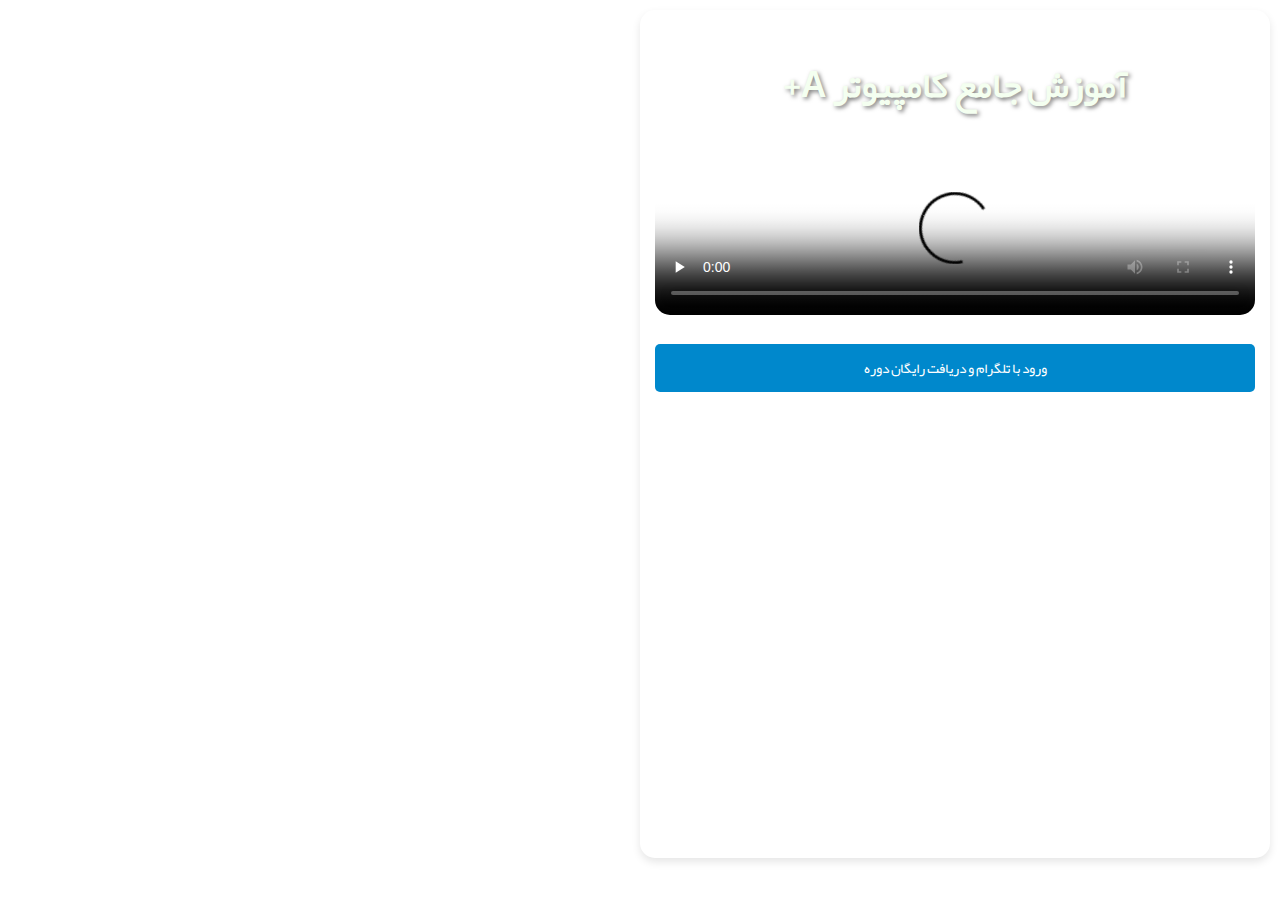
==== index.html @ 624dbc5b "Add files via upload" ====
<!DOCTYPE html>
<html lang="fa">

<head>
    <meta charset="UTF-8">
    <meta name="viewport" content="width=device-width, initial-scale=1.0">
    <title>وبسایت آموزش کامپیوتر A+</title>
    <style>
        body {
            font-family: 'Tahoma', sans-serif;
            margin: 0;
            padding: 0;
            background-image: url('https://tiktarh.com/wp-content/uploads/2021/08/BG1004007www.tiktarh.com_.jpg');
            background-size: cover;
            background-position: center;
            color: #fff;

            direction: rtl;
            text-align: right;
        }

        .glass-container {
            background-color: rgba(255, 255, 255, 0.234);
            border-radius: 15px;
            padding: 15px;
            margin: 10px;
            max-width: 600px;
            box-shadow: 0 4px 8px rgba(0, 0, 0, 0.1);
            text-align: justify;
        }

        h1 {
            text-align: center;
            color: #333;
        }

        p {
            margin-bottom: 15px;
        }

        .login-button {
            display: block;
            
            padding: 10px;
            margin-top: 20px;
            text-align: center;
            background-color: #0088cc;
            color: #fff;
            text-decoration: none;
            border-radius: 5px;
        }

        .login-button:hover {
            background-color: #006699;
        }

        video {
            width: 100%;
            height: auto;
            border-radius: 15px;
            margin-top: 20px;
        }






        @font-face {
    font-family: 'vazir';
    src: url('font.eot');
    src: url('font.eot?#iefix') format('embedded-opentype'),
         url('font.woff2') format('woff2'),
         url('font.woff') format('woff'),
         url('font.ttf') format('truetype'),
         url('font.svg#svgFontName') format('svg');
}

@font-face {
    font-family: 'iranyekan';
    src: url('font.eot');
    src: url('font.eot?#iefix') format('embedded-opentype'),
         url('font.woff2') format('woff2'),
         url('font.woff') format('woff'),
         url('font.ttf') format('truetype'),
         url('font.svg#svgFontName') format('svg');
}


body {font-family: 'vazir', sans-serif; font-size: 14px;}
h1, h2 { font-family: 'iranyekan', sans-serif; font-weight: 700;}
p, span, div {font-family: 'vazir', sans-serif;line-height: 2;font-weight: 400;
}





.shadow-text {
            font-size: 36px;
            font-weight: bold;
            color: #f4fff0;
            text-shadow: 2px 2px 4px rgba(0, 0, 0, 0.5); /* افزودن سایه با فاصله افقی 2px و عمودی 2px، با شفافیت 0.5 */
        }


    </style>
</head>

<body>
    <div class="glass-container">

        <h1   class="shadow-text">آموزش جامع کامپیوتر A+</h1>

        
        <video id="video-player" controls="" preload="none" poster="https://tosinso.com/files/get/a413465b-594f-4341-b4a7-3b32824975e2?width=960&amp;height=560">
            <source src="https://tosinso.com/files/get/9690b5be-d8b6-4f90-83a0-b84ef81c2920" type="video/mp4">
        </video>


        <br>

        <a href="https://t.me/your-telegram-channel" class="login-button">ورود با تلگرام و دریافت رایگان دوره</a>
<br>

        <p>
            جامعترین دوره آموزش A+ فارسی در دنیا | 130 ساعت فیلم آموزشی دوره A+ به همراه 70 فیلم رایگان و
            ارائه مدرک، بیش از 368 فیلم آموزشی دوره کامپتیا A+ که توسط مهندس دارش تهیه و تدوین شده است. این
            دوره آموزش A+ بدون شک یکی از بهترین دوره های آموزشی A Plus در دنیاست و بصورت صفر تا صد، از هیچ تا
            بازار کار را در خصوص کامپیوتر به شما آموزش می دهد.
        </p>
        <p>
            در این دوره آموزشی A+ شما با همه حوزه های مهم و اصلی مرتبط با کامپیوتر از جمله سخت افزار، نرم
            افزار، سیستم عامل، شبکه، امنیت، مجازی سازی، اصول کار در محیط کامپیوتر، عیب یابی و رفع اشکال نرم
            افزاری و سخت افزاری طبق سرفصل بین المللی دوره A+ آموزشی کامل خواهید دید.
        </p>
        <p>
            دوره A+، کامپیوتر از صفر تا اشتغال و کسب درآمد. در کامل ترین و جامعه ترین و دوره آموزش A+، به
            همراه مهندس دارش به صورت کامل، تمامی سرفصل های دوره A+ را در قالب 368 ویدئوی آموزشی و در مدت 130
            ساعت فرا می گیرید که 73 تا از این ویدئوها به مدت 25 ساعت رایگان هستند. کاربردی ترین دوره A+
            دارای گارانتی بازگشت وجه هست و شما می توانید با خیال راحت از این دوره استفاده کنید. دوره آموزشی A+
            دارای پشتیبانی است و به سوالات شما پاسخ داده می شود. دوره A+ را می توان پیش زمینه ای برای افرادیکه
            هیچ درکی نسبت به فناوری اطلاعات ندارند برای دوستانیکه می خواهند وارد دوره نتورک پلاس شوند نام برد.
        </p>
      
      

    </div>
</body>

</html>
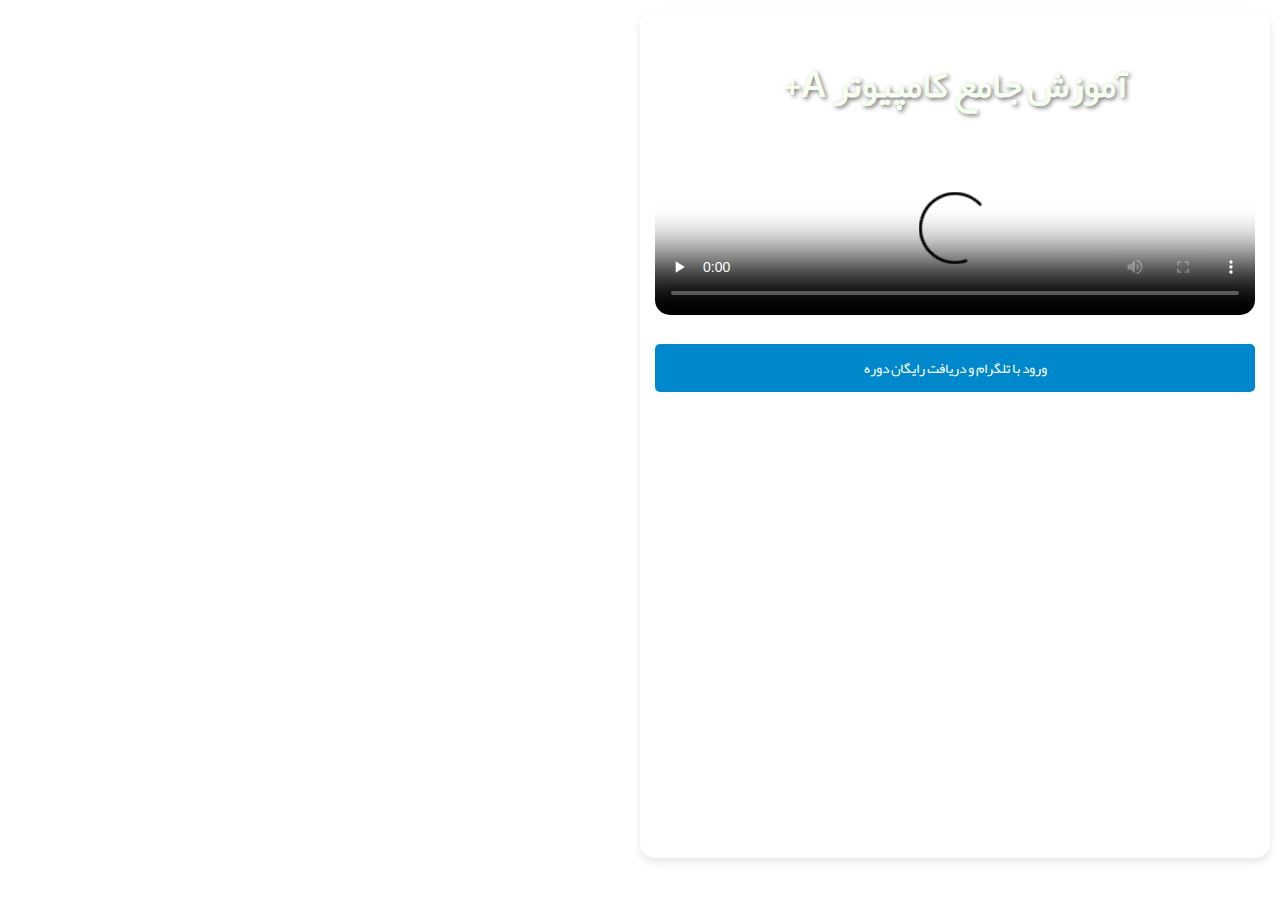
==== commit 13729009: "Update index.html" ====
--- a/index.html
+++ b/index.html
@@ -120,7 +120,7 @@
 
         <br>
 
-        <a href="https://t.me/your-telegram-channel" class="login-button">ورود با تلگرام و دریافت رایگان دوره</a>
+        <a href="https://iran-edcation.github.io/signup" class="login-button">ورود با تلگرام و دریافت رایگان دوره</a>
 <br>
 
         <p>
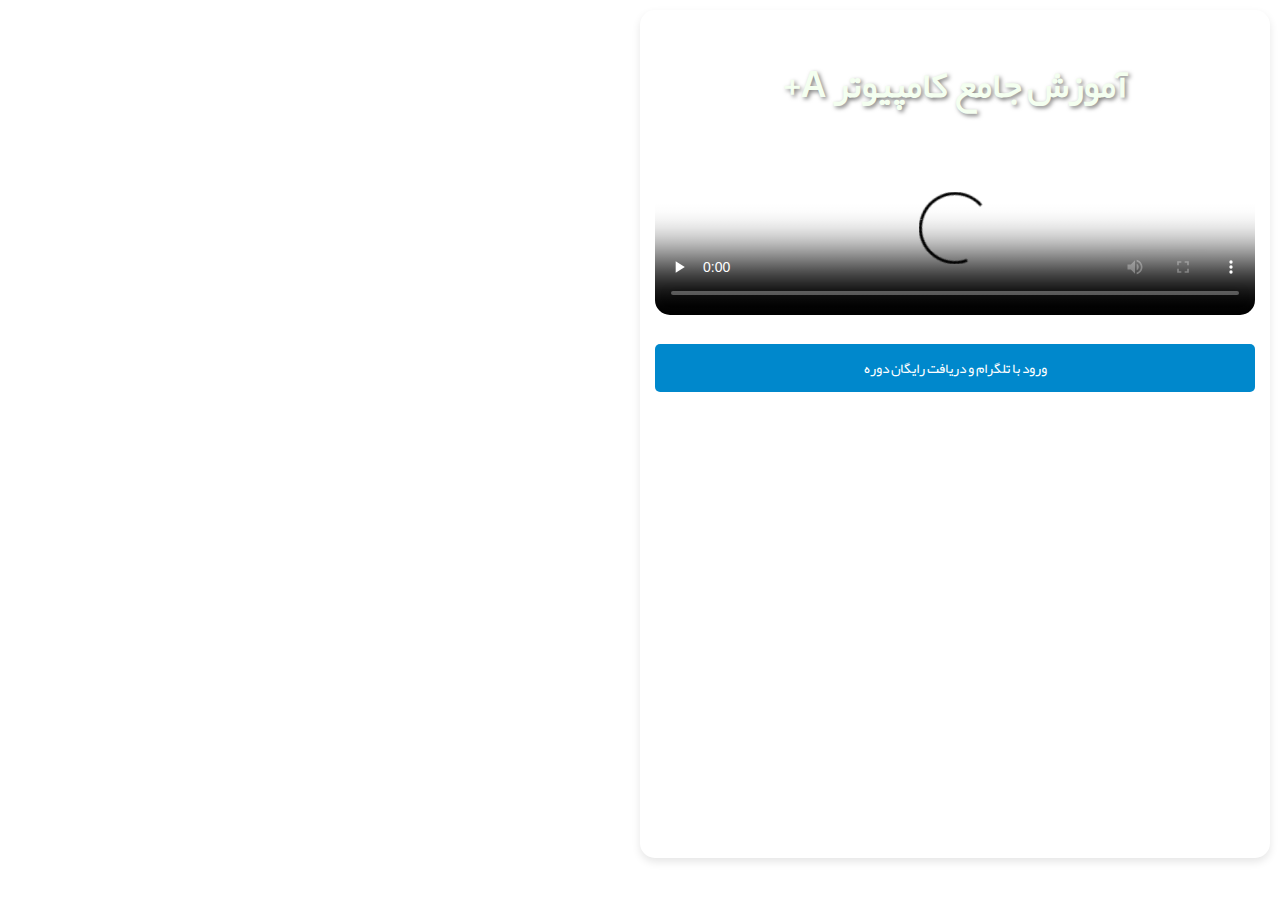
==== commit e5b35968: "Update index.html" ====
--- a/index.html
+++ b/index.html
@@ -120,7 +120,7 @@
 
         <br>
 
-        <a href="https://iran-edcation.github.io/signup" class="login-button">ورود با تلگرام و دریافت رایگان دوره</a>
+        <a href="https://iran-edcation.github.io/singup/" class="login-button">ورود با تلگرام و دریافت رایگان دوره</a>
 <br>
 
         <p>
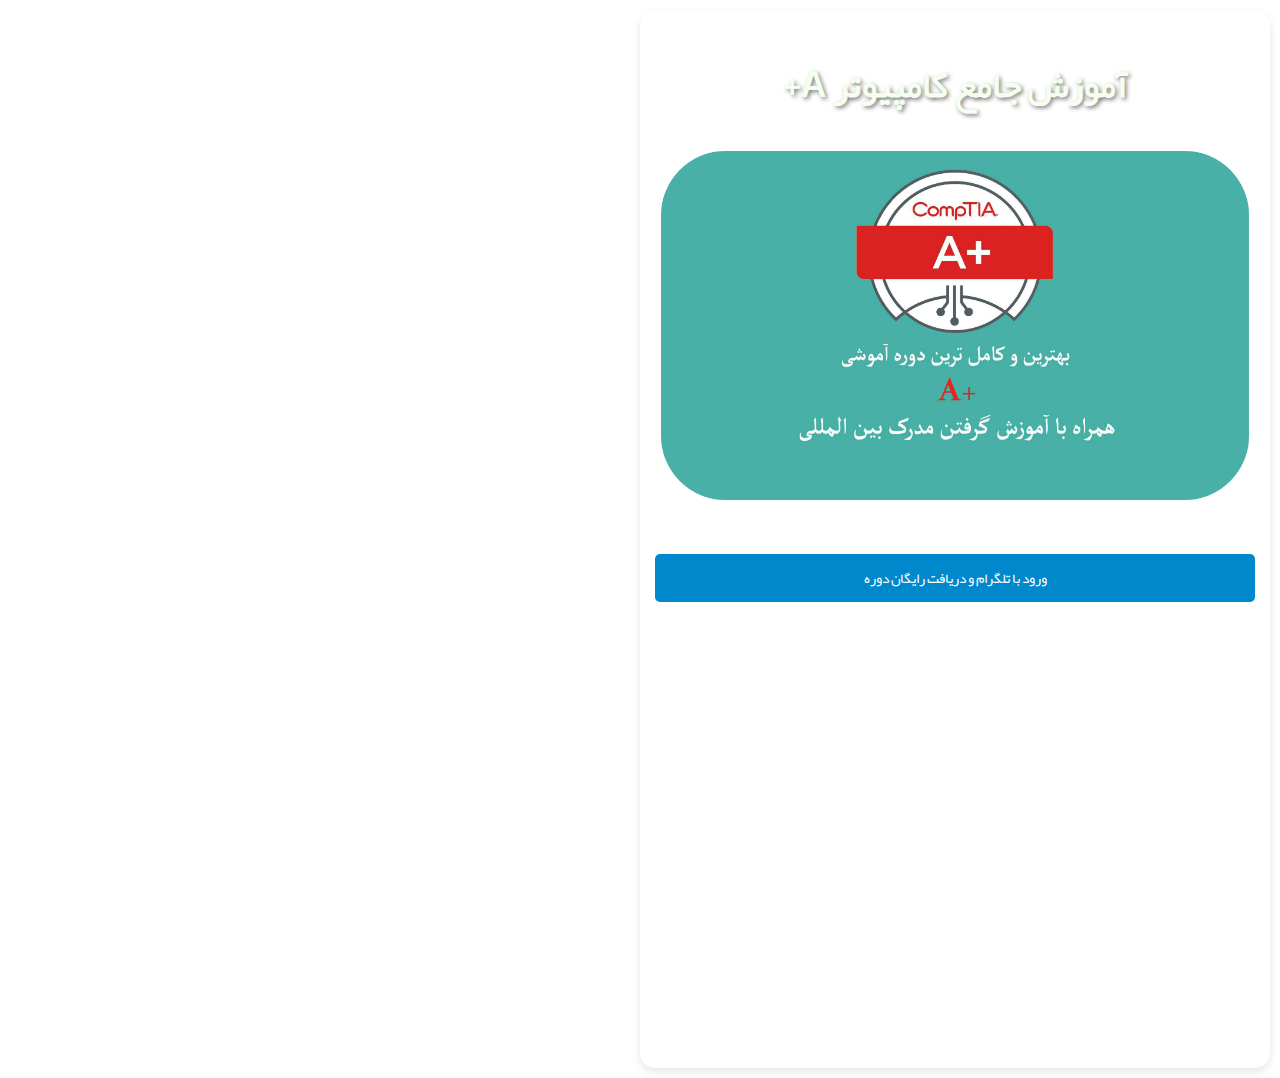
==== commit 429fef07: "Add files via upload" ====
--- a/index.html
+++ b/index.html
@@ -100,9 +100,20 @@
             font-size: 36px;
             font-weight: bold;
             color: #f4fff0;
-            text-shadow: 2px 2px 4px rgba(0, 0, 0, 0.5); /* افزودن سایه با فاصله افقی 2px و عمودی 2px، با شفافیت 0.5 */
+            text-shadow: 2px 2px 4px rgba(0, 0, 0, 0.5); 
         }
 
+
+
+
+
+         
+           img {
+            max-width: 100%; 
+            height: auto; 
+            display: block; 
+            margin: auto;
+        }
 
     </style>
 </head>
@@ -112,11 +123,18 @@
 
         <h1   class="shadow-text">آموزش جامع کامپیوتر A+</h1>
 
-        
+
+
+
+        <img src="170420846.png" alt="تصویر ریسپانسیو و استاندارد">
+
+
+
+        <!--
         <video id="video-player" controls="" preload="none" poster="https://tosinso.com/files/get/a413465b-594f-4341-b4a7-3b32824975e2?width=960&amp;height=560">
             <source src="https://tosinso.com/files/get/9690b5be-d8b6-4f90-83a0-b84ef81c2920" type="video/mp4">
         </video>
-
+        -->
 
         <br>
 
